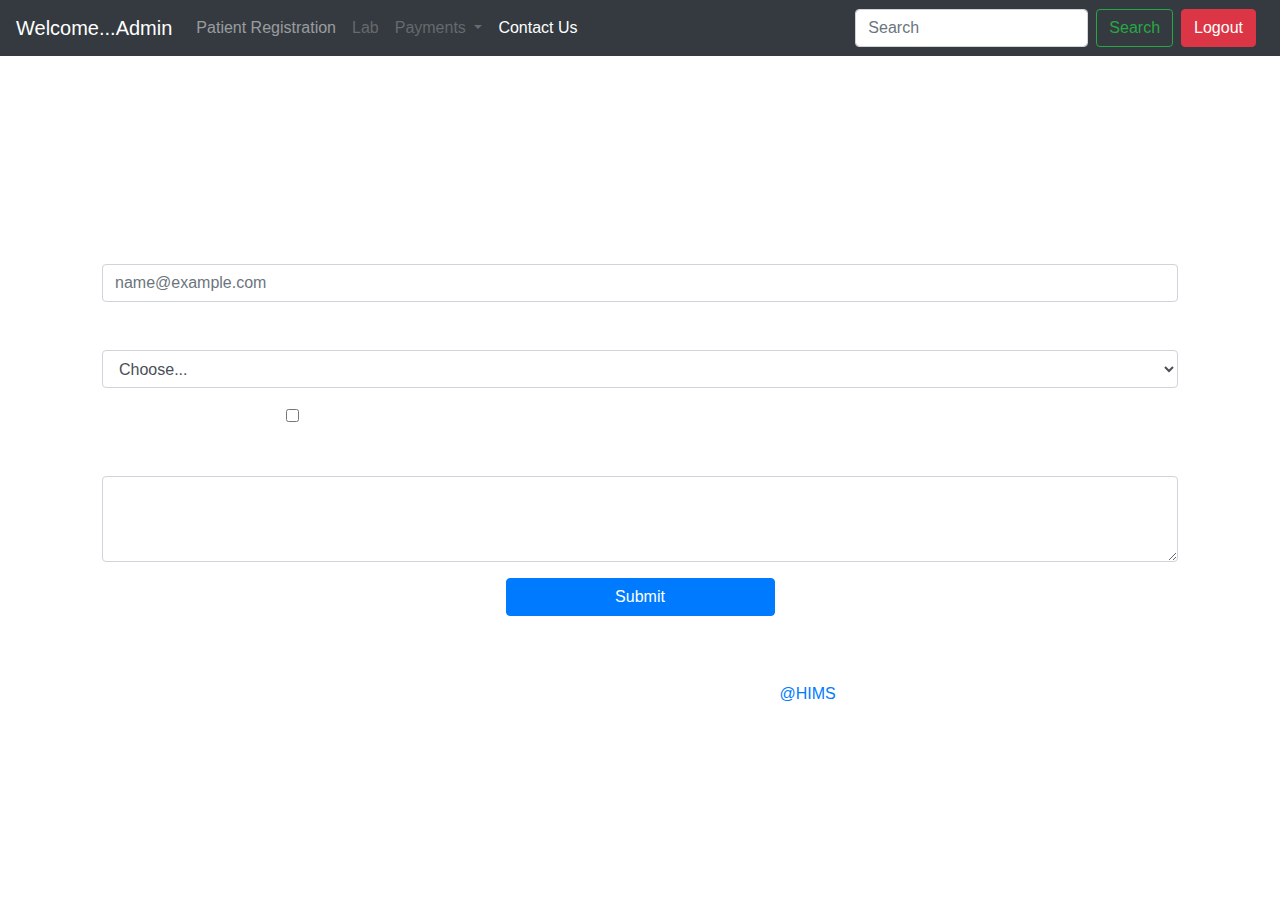
==== Contact.html @ abf40a40 "hello" ====
<!DOCTYPE html>
<html lang="en">

<head>
    <meta charset="UTF-8">
    <meta http-equiv="X-UA-Compatible" content="IE=edge">
    <meta name="viewport" content="width=device-width, initial-scale=1.0">
    <link rel="stylesheet" href="https://maxcdn.bootstrapcdn.com/bootstrap/4.0.0/css/bootstrap.min.css"
        integrity="sha384-Gn5384xqQ1aoWXA+058RXPxPg6fy4IWvTNh0E263XmFcJlSAwiGgFAW/dAiS6JXm" crossorigin="anonymous">
    <link rel="stylesheet" href="./css/Contact.css">
    <title>Document</title>
</head>

<body>
    <nav class="navbar navbar-expand-lg navbar-dark bg-dark fixed-top">
        <a class="navbar-brand" href="DashBoard.html">Welcome...Admin</a>
        <button class="navbar-toggler" type="button" data-toggle="collapse" data-target="#navbarSupportedContent"
            aria-controls="navbarSupportedContent" aria-expanded="false" aria-label="Toggle navigation">
            <span class="navbar-toggler-icon"></span>
        </button>

        <div class="collapse navbar-collapse" id="navbarSupportedContent">
            <ul class="navbar-nav mr-auto">
                <li class="nav-item ">
                    <a class="nav-link" href="./Pat_Reg.html">Patient Registration <span
                            class="sr-only">(current)</span></a>
                    <!-- <a class="nav-link" href="/">Patient Registration</a> -->
                </li>
                <li class="nav-item" disabled>
                    <a class="nav-link disabled" href="" >Lab</a>
                </li>
                <li class="nav-item dropdown">
                    <a class="nav-link dropdown-toggle disabled" href="#" id="navbarDropdown" role="button"
                        data-toggle="dropdown" aria-haspopup="true" aria-expanded="false">
                        Payments
                    </a>
                    <div class="dropdown-menu" aria-labelledby="navbarDropdown">
                        <a class="dropdown-item" href="#">OutDoor Payment</a>
                        <a class="dropdown-item" href="#">Emergency</a>
                        <div class="dropdown-divider"></div>
                        <a class="dropdown-item" href="#">Test Payments</a>
                        <a class="dropdown-item" href="#">Admission</a>
                    </div>
                </li>
                <li class="nav-item">
                    <a class="nav-link active" href="Contact.html">Contact Us</a>
                </li>

            </ul>
            <form class="form-inline my-2 my-lg-0">
                <input class="form-control mr-sm-2" type="search" placeholder="Search" aria-label="Search">
                <button class="btn btn-outline-success my-2 my-sm-0" type="submit">Search</button>
            </form>
            <div class="mx-2">
                <button class="btn btn-danger" > <a href="index.html" class="text-white" style="text-decoration: none;"> Logout</a></button>
            </div>
        </div>
    </nav>


    <div class="container">
        <h2 class="text-white mt-5 py-5">Contact Us</h2>
        <div class="col pt-3 pb-3" style="border: 2px solid white">
            <form class="mt-4">
                <div class="form-group">
                    <label for="exampleFormControlInput1" class="text-white">Email address</label>
                    <input type="email" class="form-control" id="exampleFormControlInput1"
                        placeholder="name@example.com">
                </div>
                <div class="form-group">
                    <label for="exampleFormControlSelect1" class="text-white">Select Your Query</label>
                    <select class="form-control" id="exampleFormControlSelect1">
                        <option selected>Choose...</option>
                        <option>Doctor</option>
                        <option>Indoor</option>
                        <option>Outdoor</option>
                        <option>Admin</option>
                        <option>Other</option>
                    </select>
                </div>
                <div class="form-group row">
                    <div class="col-sm-2 text-white">Are You a Member?</div>
                    <div class="col-sm-10">
                        <div class="form-check">
                            <input class="form-check-input" type="checkbox" id="gridCheck1">
                            <label class="form-check-label text-white" for="gridCheck1">
                                Yes
                            </label>
                        </div>
                    </div>
                </div>
                <div class="form-group">
                    <label for="exampleFormControlTextarea1" class="text-white">Elaborate Your Concern</label>
                    <textarea class="form-control" id="exampleFormControlTextarea1" rows="3"></textarea>
                </div>
                <div class="text-center">
                    <button class="btn btn-primary w-25">Submit</button>
                </div>
            </form>
        </div>
    </div>
    <!-- Footer -->
    <footer class="blog-footer mt-5 text-center text-white">
        <p>HIMS by Kaswa <a href="" class="text-white">HIMS Management System</a> by <a href="">@HIMS</a>.</p>
        <p>

        </p>
    </footer>







    <script src="https://code.jquery.com/jquery-3.2.1.slim.min.js"
        integrity="sha384-KJ3o2DKtIkvYIK3UENzmM7KCkRr/rE9/Qpg6aAZGJwFDMVNA/GpGFF93hXpG5KkN"
        crossorigin="anonymous"></script>
    <script src="https://cdnjs.cloudflare.com/ajax/libs/popper.js/1.12.9/umd/popper.min.js"
        integrity="sha384-ApNbgh9B+Y1QKtv3Rn7W3mgPxhU9K/ScQsAP7hUibX39j7fakFPskvXusvfa0b4Q"
        crossorigin="anonymous"></script>
    <script src="https://maxcdn.bootstrapcdn.com/bootstrap/4.0.0/js/bootstrap.min.js"
        integrity="sha384-JZR6Spejh4U02d8jOt6vLEHfe/JQGiRRSQQxSfFWpi1MquVdAyjUar5+76PVCmYl"
        crossorigin="anonymous"></script>


</body>

</html>
---- css/Contact.css ----
body{
    background: url(../images/Bg_HIMS.jpeg);
    width: auto;
    height: auto;
    background-repeat: no-repeat;
    background-size: cover;
    background-position: center; 
}
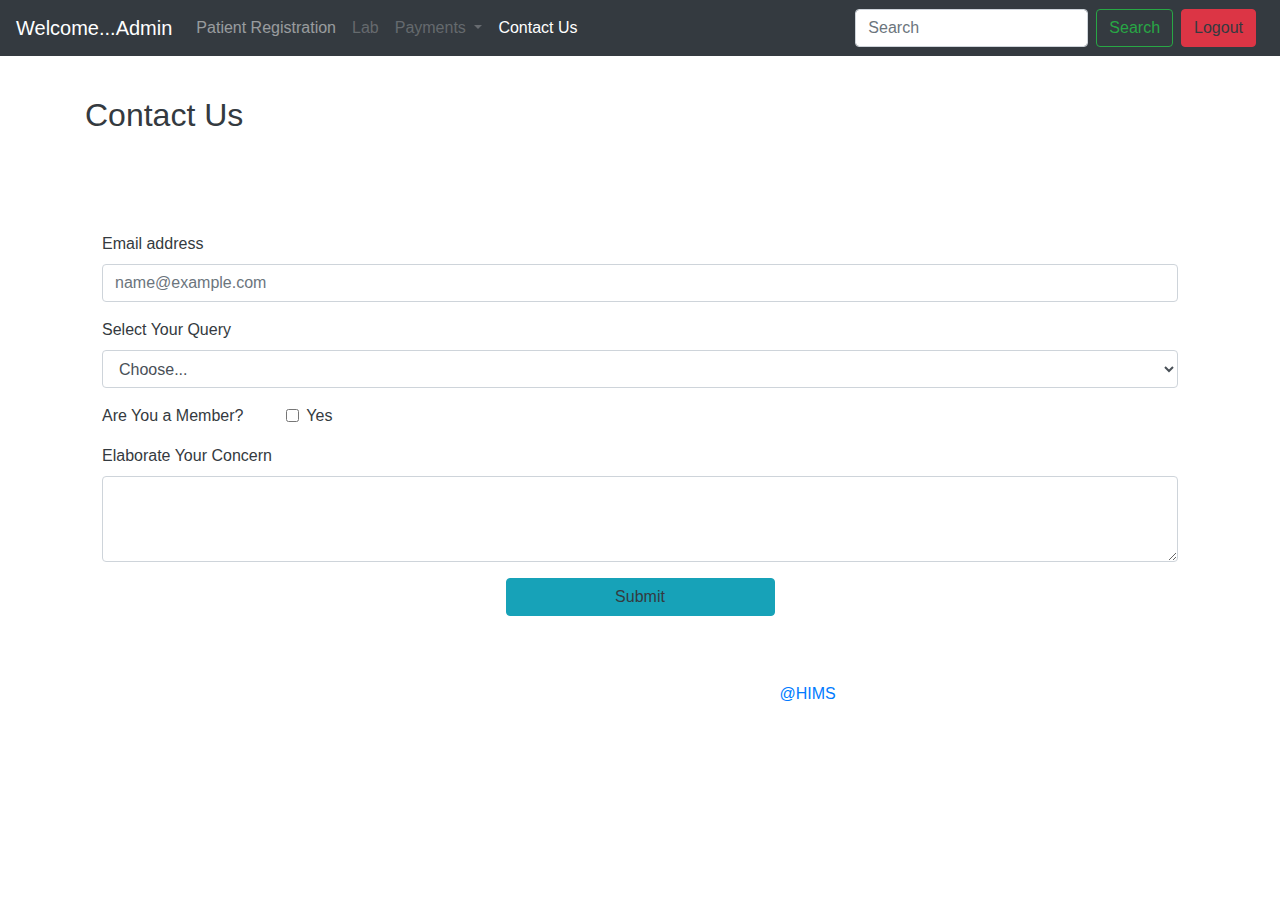
==== commit 8bb9b271: "Add files via upload" ====
--- a/Contact.html
+++ b/Contact.html
@@ -1,129 +1,129 @@
-<!DOCTYPE html>
-<html lang="en">
-
-<head>
-    <meta charset="UTF-8">
-    <meta http-equiv="X-UA-Compatible" content="IE=edge">
-    <meta name="viewport" content="width=device-width, initial-scale=1.0">
-    <link rel="stylesheet" href="https://maxcdn.bootstrapcdn.com/bootstrap/4.0.0/css/bootstrap.min.css"
-        integrity="sha384-Gn5384xqQ1aoWXA+058RXPxPg6fy4IWvTNh0E263XmFcJlSAwiGgFAW/dAiS6JXm" crossorigin="anonymous">
-    <link rel="stylesheet" href="./css/Contact.css">
-    <title>Document</title>
-</head>
-
-<body>
-    <nav class="navbar navbar-expand-lg navbar-dark bg-dark fixed-top">
-        <a class="navbar-brand" href="DashBoard.html">Welcome...Admin</a>
-        <button class="navbar-toggler" type="button" data-toggle="collapse" data-target="#navbarSupportedContent"
-            aria-controls="navbarSupportedContent" aria-expanded="false" aria-label="Toggle navigation">
-            <span class="navbar-toggler-icon"></span>
-        </button>
-
-        <div class="collapse navbar-collapse" id="navbarSupportedContent">
-            <ul class="navbar-nav mr-auto">
-                <li class="nav-item ">
-                    <a class="nav-link" href="./Pat_Reg.html">Patient Registration <span
-                            class="sr-only">(current)</span></a>
-                    <!-- <a class="nav-link" href="/">Patient Registration</a> -->
-                </li>
-                <li class="nav-item" disabled>
-                    <a class="nav-link disabled" href="" >Lab</a>
-                </li>
-                <li class="nav-item dropdown">
-                    <a class="nav-link dropdown-toggle disabled" href="#" id="navbarDropdown" role="button"
-                        data-toggle="dropdown" aria-haspopup="true" aria-expanded="false">
-                        Payments
-                    </a>
-                    <div class="dropdown-menu" aria-labelledby="navbarDropdown">
-                        <a class="dropdown-item" href="#">OutDoor Payment</a>
-                        <a class="dropdown-item" href="#">Emergency</a>
-                        <div class="dropdown-divider"></div>
-                        <a class="dropdown-item" href="#">Test Payments</a>
-                        <a class="dropdown-item" href="#">Admission</a>
-                    </div>
-                </li>
-                <li class="nav-item">
-                    <a class="nav-link active" href="Contact.html">Contact Us</a>
-                </li>
-
-            </ul>
-            <form class="form-inline my-2 my-lg-0">
-                <input class="form-control mr-sm-2" type="search" placeholder="Search" aria-label="Search">
-                <button class="btn btn-outline-success my-2 my-sm-0" type="submit">Search</button>
-            </form>
-            <div class="mx-2">
-                <button class="btn btn-danger" > <a href="index.html" class="text-white" style="text-decoration: none;"> Logout</a></button>
-            </div>
-        </div>
-    </nav>
-
-
-    <div class="container">
-        <h2 class="text-white mt-5 py-5">Contact Us</h2>
-        <div class="col pt-3 pb-3" style="border: 2px solid white">
-            <form class="mt-4">
-                <div class="form-group">
-                    <label for="exampleFormControlInput1" class="text-white">Email address</label>
-                    <input type="email" class="form-control" id="exampleFormControlInput1"
-                        placeholder="name@example.com">
-                </div>
-                <div class="form-group">
-                    <label for="exampleFormControlSelect1" class="text-white">Select Your Query</label>
-                    <select class="form-control" id="exampleFormControlSelect1">
-                        <option selected>Choose...</option>
-                        <option>Doctor</option>
-                        <option>Indoor</option>
-                        <option>Outdoor</option>
-                        <option>Admin</option>
-                        <option>Other</option>
-                    </select>
-                </div>
-                <div class="form-group row">
-                    <div class="col-sm-2 text-white">Are You a Member?</div>
-                    <div class="col-sm-10">
-                        <div class="form-check">
-                            <input class="form-check-input" type="checkbox" id="gridCheck1">
-                            <label class="form-check-label text-white" for="gridCheck1">
-                                Yes
-                            </label>
-                        </div>
-                    </div>
-                </div>
-                <div class="form-group">
-                    <label for="exampleFormControlTextarea1" class="text-white">Elaborate Your Concern</label>
-                    <textarea class="form-control" id="exampleFormControlTextarea1" rows="3"></textarea>
-                </div>
-                <div class="text-center">
-                    <button class="btn btn-primary w-25">Submit</button>
-                </div>
-            </form>
-        </div>
-    </div>
-    <!-- Footer -->
-    <footer class="blog-footer mt-5 text-center text-white">
-        <p>HIMS by Kaswa <a href="" class="text-white">HIMS Management System</a> by <a href="">@HIMS</a>.</p>
-        <p>
-
-        </p>
-    </footer>
-
-
-
-
-
-
-
-    <script src="https://code.jquery.com/jquery-3.2.1.slim.min.js"
-        integrity="sha384-KJ3o2DKtIkvYIK3UENzmM7KCkRr/rE9/Qpg6aAZGJwFDMVNA/GpGFF93hXpG5KkN"
-        crossorigin="anonymous"></script>
-    <script src="https://cdnjs.cloudflare.com/ajax/libs/popper.js/1.12.9/umd/popper.min.js"
-        integrity="sha384-ApNbgh9B+Y1QKtv3Rn7W3mgPxhU9K/ScQsAP7hUibX39j7fakFPskvXusvfa0b4Q"
-        crossorigin="anonymous"></script>
-    <script src="https://maxcdn.bootstrapcdn.com/bootstrap/4.0.0/js/bootstrap.min.js"
-        integrity="sha384-JZR6Spejh4U02d8jOt6vLEHfe/JQGiRRSQQxSfFWpi1MquVdAyjUar5+76PVCmYl"
-        crossorigin="anonymous"></script>
-
-
-</body>
-
+<!DOCTYPE html>
+<html lang="en">
+
+<head>
+    <meta charset="UTF-8">
+    <meta http-equiv="X-UA-Compatible" content="IE=edge">
+    <meta name="viewport" content="width=device-width, initial-scale=1.0">
+    <link rel="stylesheet" href="https://maxcdn.bootstrapcdn.com/bootstrap/4.0.0/css/bootstrap.min.css"
+        integrity="sha384-Gn5384xqQ1aoWXA+058RXPxPg6fy4IWvTNh0E263XmFcJlSAwiGgFAW/dAiS6JXm" crossorigin="anonymous">
+    <link rel="stylesheet" href="css/Contact.css">
+    <title>Document</title>
+</head>
+
+<body>
+    <nav class="navbar navbar-expand-lg navbar-dark bg-dark fixed-top">
+        <a class="navbar-brand" href="DashBoard.html">Welcome...Admin</a>
+        <button class="navbar-toggler" type="button" data-toggle="collapse" data-target="#navbarSupportedContent"
+            aria-controls="navbarSupportedContent" aria-expanded="false" aria-label="Toggle navigation">
+            <span class="navbar-toggler-icon"></span>
+        </button>
+
+        <div class="collapse navbar-collapse" id="navbarSupportedContent">
+            <ul class="navbar-nav mr-auto">
+                <li class="nav-item ">
+                    <a class="nav-link" href="./Pat_Reg.html">Patient Registration <span
+                            class="sr-only">(current)</span></a>
+                    <!-- <a class="nav-link" href="/">Patient Registration</a> -->
+                </li>
+                <li class="nav-item" disabled>
+                    <a class="nav-link disabled" href="" >Lab</a>
+                </li>
+                <li class="nav-item dropdown">
+                    <a class="nav-link dropdown-toggle disabled" href="#" id="navbarDropdown" role="button"
+                        data-toggle="dropdown" aria-haspopup="true" aria-expanded="false">
+                        Payments
+                    </a>
+                    <div class="dropdown-menu" aria-labelledby="navbarDropdown">
+                        <a class="dropdown-item" href="#">OutDoor Payment</a>
+                        <a class="dropdown-item" href="#">Emergency</a>
+                        <div class="dropdown-divider"></div>
+                        <a class="dropdown-item" href="#">Test Payments</a>
+                        <a class="dropdown-item" href="#">Admission</a>
+                    </div>
+                </li>
+                <li class="nav-item">
+                    <a class="nav-link active" href="Contact.html">Contact Us</a>
+                </li>
+
+            </ul>
+            <form class="form-inline my-2 my-lg-0">
+                <input class="form-control mr-sm-2" type="search" placeholder="Search" aria-label="Search">
+                <button class="btn btn-outline-success my-2 my-sm-0" type="submit">Search</button>
+            </form>
+            <div class="mx-2">
+                <button class="btn btn-danger" > <a href="index.html" class="text-dark" style="text-decoration: none;"> Logout</a></button>
+            </div>
+        </div>
+    </nav>
+
+
+    <div class="container">
+        <h2 class="text-dark mt-5 py-5">Contact Us</h2>
+        <div class="col pt-3 pb-3" style="border: 2px solid white">
+            <form class="mt-4">
+                <div class="form-group">
+                    <label for="exampleFormControlInput1" class="text-dark">Email address</label>
+                    <input type="email" class="form-control" id="exampleFormControlInput1"
+                        placeholder="name@example.com">
+                </div>
+                <div class="form-group">
+                    <label for="exampleFormControlSelect1" class="text-dark">Select Your Query</label>
+                    <select class="form-control" id="exampleFormControlSelect1">
+                        <option selected>Choose...</option>
+                        <option>Doctor</option>
+                        <option>Indoor</option>
+                        <option>Outdoor</option>
+                        <option>Admin</option>
+                        <option>Other</option>
+                    </select>
+                </div>
+                <div class="form-group row">
+                    <div class="col-sm-2 text-dark">Are You a Member?</div>
+                    <div class="col-sm-10">
+                        <div class="form-check">
+                            <input class="form-check-input" type="checkbox" id="gridCheck1">
+                            <label class="form-check-label text-dark" for="gridCheck1">
+                                Yes
+                            </label>
+                        </div>
+                    </div>
+                </div>
+                <div class="form-group">
+                    <label for="exampleFormControlTextarea1" class="text-dark">Elaborate Your Concern</label>
+                    <textarea class="form-control" id="exampleFormControlTextarea1" rows="3"></textarea>
+                </div>
+                <div class="text-center">
+                    <button class="btn btn-info w-25 text-dark">Submit</button>
+                </div>
+            </form>
+        </div>
+    </div>
+    <!-- Footer -->
+    <footer class="blog-footer mt-5 text-center text-white">
+        <p>HIMS by Kaswa <a href="" class="text-white">HIMS Management System</a> by <a href="">@HIMS</a>.</p>
+        <p>
+
+        </p>
+    </footer>
+
+
+
+
+
+
+
+    <script src="https://code.jquery.com/jquery-3.2.1.slim.min.js"
+        integrity="sha384-KJ3o2DKtIkvYIK3UENzmM7KCkRr/rE9/Qpg6aAZGJwFDMVNA/GpGFF93hXpG5KkN"
+        crossorigin="anonymous"></script>
+    <script src="https://cdnjs.cloudflare.com/ajax/libs/popper.js/1.12.9/umd/popper.min.js"
+        integrity="sha384-ApNbgh9B+Y1QKtv3Rn7W3mgPxhU9K/ScQsAP7hUibX39j7fakFPskvXusvfa0b4Q"
+        crossorigin="anonymous"></script>
+    <script src="https://maxcdn.bootstrapcdn.com/bootstrap/4.0.0/js/bootstrap.min.js"
+        integrity="sha384-JZR6Spejh4U02d8jOt6vLEHfe/JQGiRRSQQxSfFWpi1MquVdAyjUar5+76PVCmYl"
+        crossorigin="anonymous"></script>
+
+
+</body>
+
 </html>